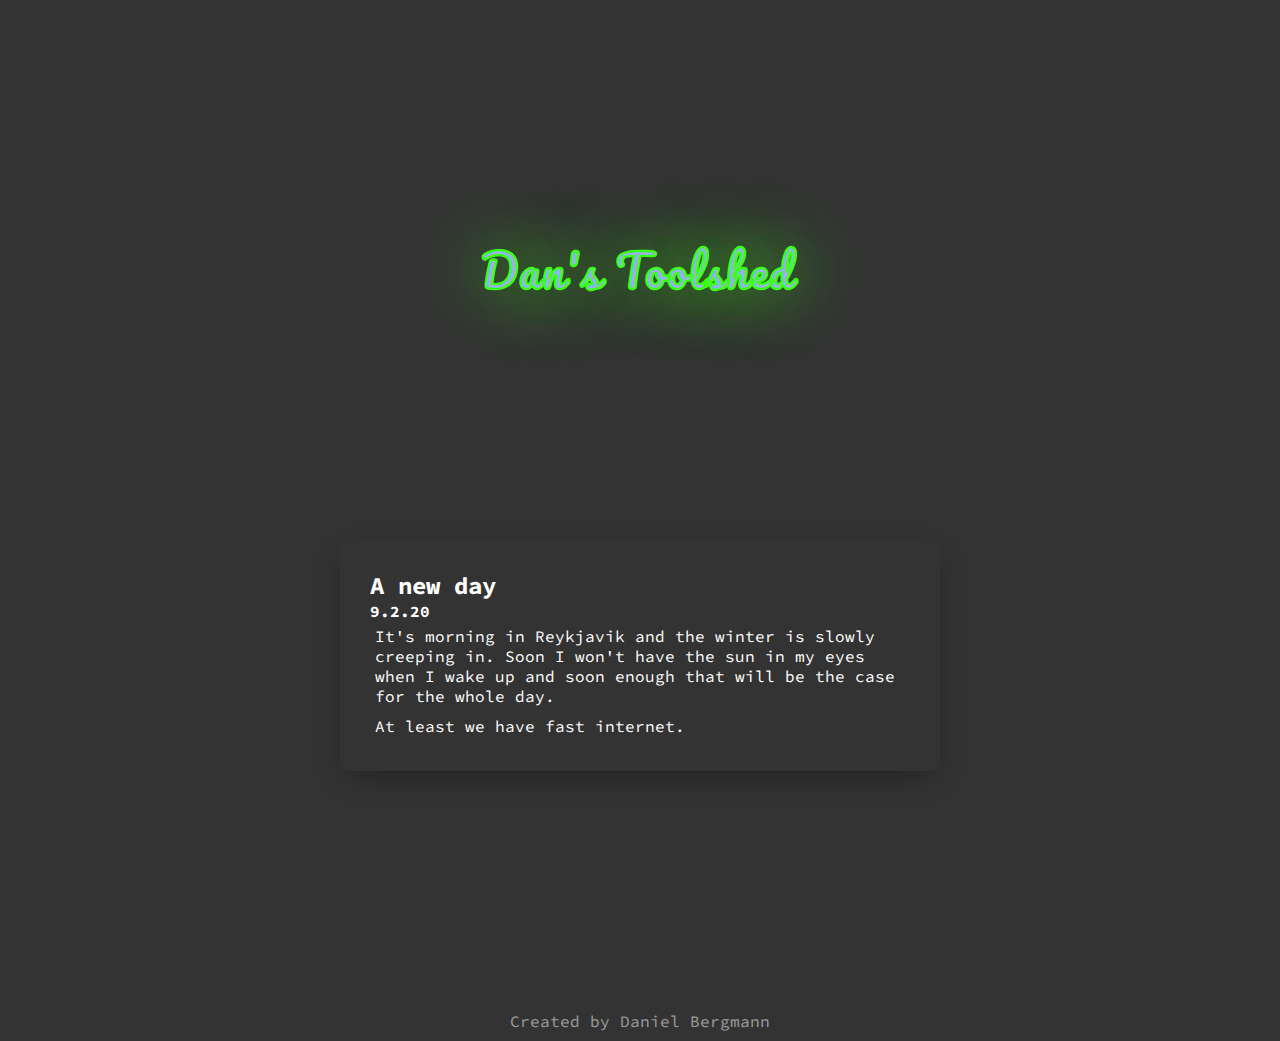
==== index.html @ 5a917eac "Add files via upload" ====
<!DOCTYPE html>
<html lang="en">
<head>
    <meta charset="UTF-8">
    <meta name="viewport" content="width=device-width, initial-scale=1.0">
    <!-- Google Fonts -->
    <link href="https://fonts.googleapis.com/css2?family=Pacifico&display=swap" rel="stylesheet">
    <link href="https://fonts.googleapis.com/css2?family=Source+Code+Pro:wght@400;500;700&display=swap" rel="stylesheet">
    <!-- Font awesome -->
    <link rel="stylesheet" href="https://use.fontawesome.com/releases/v5.14.0/css/all.css" integrity="sha384-HzLeBuhoNPvSl5KYnjx0BT+WB0QEEqLprO+NBkkk5gbc67FTaL7XIGa2w1L0Xbgc" crossorigin="anonymous">
    <!-- Main CSS -->
    <link rel="stylesheet" href="css/style.css">
    <title>Dan's Toolshed</title>
</head>
<body>

    <header>
        <div class="logo-flex-container">
          <div class="logo">
            <h3 class=" logo-text"><a href="./index.html">Dan's Toolshed</a></h3>
            <i class="logo-image fas fa-tools"></i>
          </div>
        </div>
    </header>

  
      <!-- Article template: -->

      <!-- <article>
        <div class="card-container">
          <div class="card card-dark">
            <a href="#"> 

              <h2 class="card-title">I am article heading</h2>
              <h4>This is the date today</h4>

              <p>I am a article paragraph</p>
            
            </a> 
          </div>
        </div>
    </article> -->

<!-- Infinite scroll start-->

       <main>
        <!--Articles -->
        <article>
            <div class="card-container">
              <div class="card card-dark">
    
                <a href="#"> 

                  <h2 class="card-title">A new day</h2>
                  <h4>9.2.20</h4>

                  <p>It's morning in Reykjavik and the winter is slowly creeping in. Soon I won't have the sun in my eyes when I wake up and soon enough that will be the case for the whole day.
                  </p>
                  <p>At least we have fast internet.</p>
                </a> 
              </div>
            </div>
        </article>
    </main>
  
  

    <footer>
      <div>
        <a href="https://danielbergmann.me/"><p class="grey-text">Created by Daniel Bergmann</p></a>
      </div>
    </footer>


    <script src="./js/infinitescroll.js"></script>
</body>
</html>
---- css/style.css ----
/* main stylings */

* {
  margin: 0;
  padding: 0;
  box-sizing: border-box;
}

body {
  background: #333;
  font-family: 'Source Code Pro', monospace;
}

ul {
  list-style: none;
}

a {
  color: white;
  text-decoration: none;
}

/* Other */

/* Logo */

.logo-flex-container {
  display: flex;
  justify-content: center;
  align-items: center;
  height: 60vh;
}

.logo {
  display: flex;
  padding: 15px;
}

.logo-text a {
  font-size: 44px;
  letter-spacing: 2px;
  font-family: 'Pacifico', cursive;
  color: rgb(152, 174, 245);
  text-shadow: 0 0 70px #39ff14;
  -webkit-text-stroke: 1px #39ff14;
}

.logo:hover a {
  text-shadow: 0 0 100px #39ff14;
  -webkit-text-stroke: 1px #39ff14;
}

.logo-image {
  padding-left: 5px;
  font-size: 60px;
  color: #39ff14;
  text-shadow: 0 0 100px #39ff14;
  -webkit-text-stroke: 2px rgb(77, 77, 77);
}

.logo:hover i {
  color: #39ff14;
  text-shadow: 0 0 100px #39ff14;
  -webkit-text-stroke: 2px rgb(77, 77, 77);
}

/* Card styling */

.card-container {
  display: flex;
  justify-content: center;
  flex-direction: row;
  flex-wrap: wrap;
}

.card {
  display: flex;
  justify-content: center;
  flex-direction: column;
  margin-left: 40px;
  margin-right: 40px;
  max-width: 600px;
  padding: 30px;
  box-shadow: 0 10px 30px -10px rgba(0, 0, 0, 0.45);
  border-radius: 2%;
}

.card:hover {
  padding: 31px;
}


.card-dark {
  background: #333;
  color: white;
}

.card p {
  padding: 5px;
}

footer {
  display: flex;
  justify-content: center;
  flex-direction: row;
  height: 30vh;
  align-items: flex-end;
  padding-bottom: 10px;
  opacity: 0.5;
}

footer:hover {
  opacity: 0.9;
}
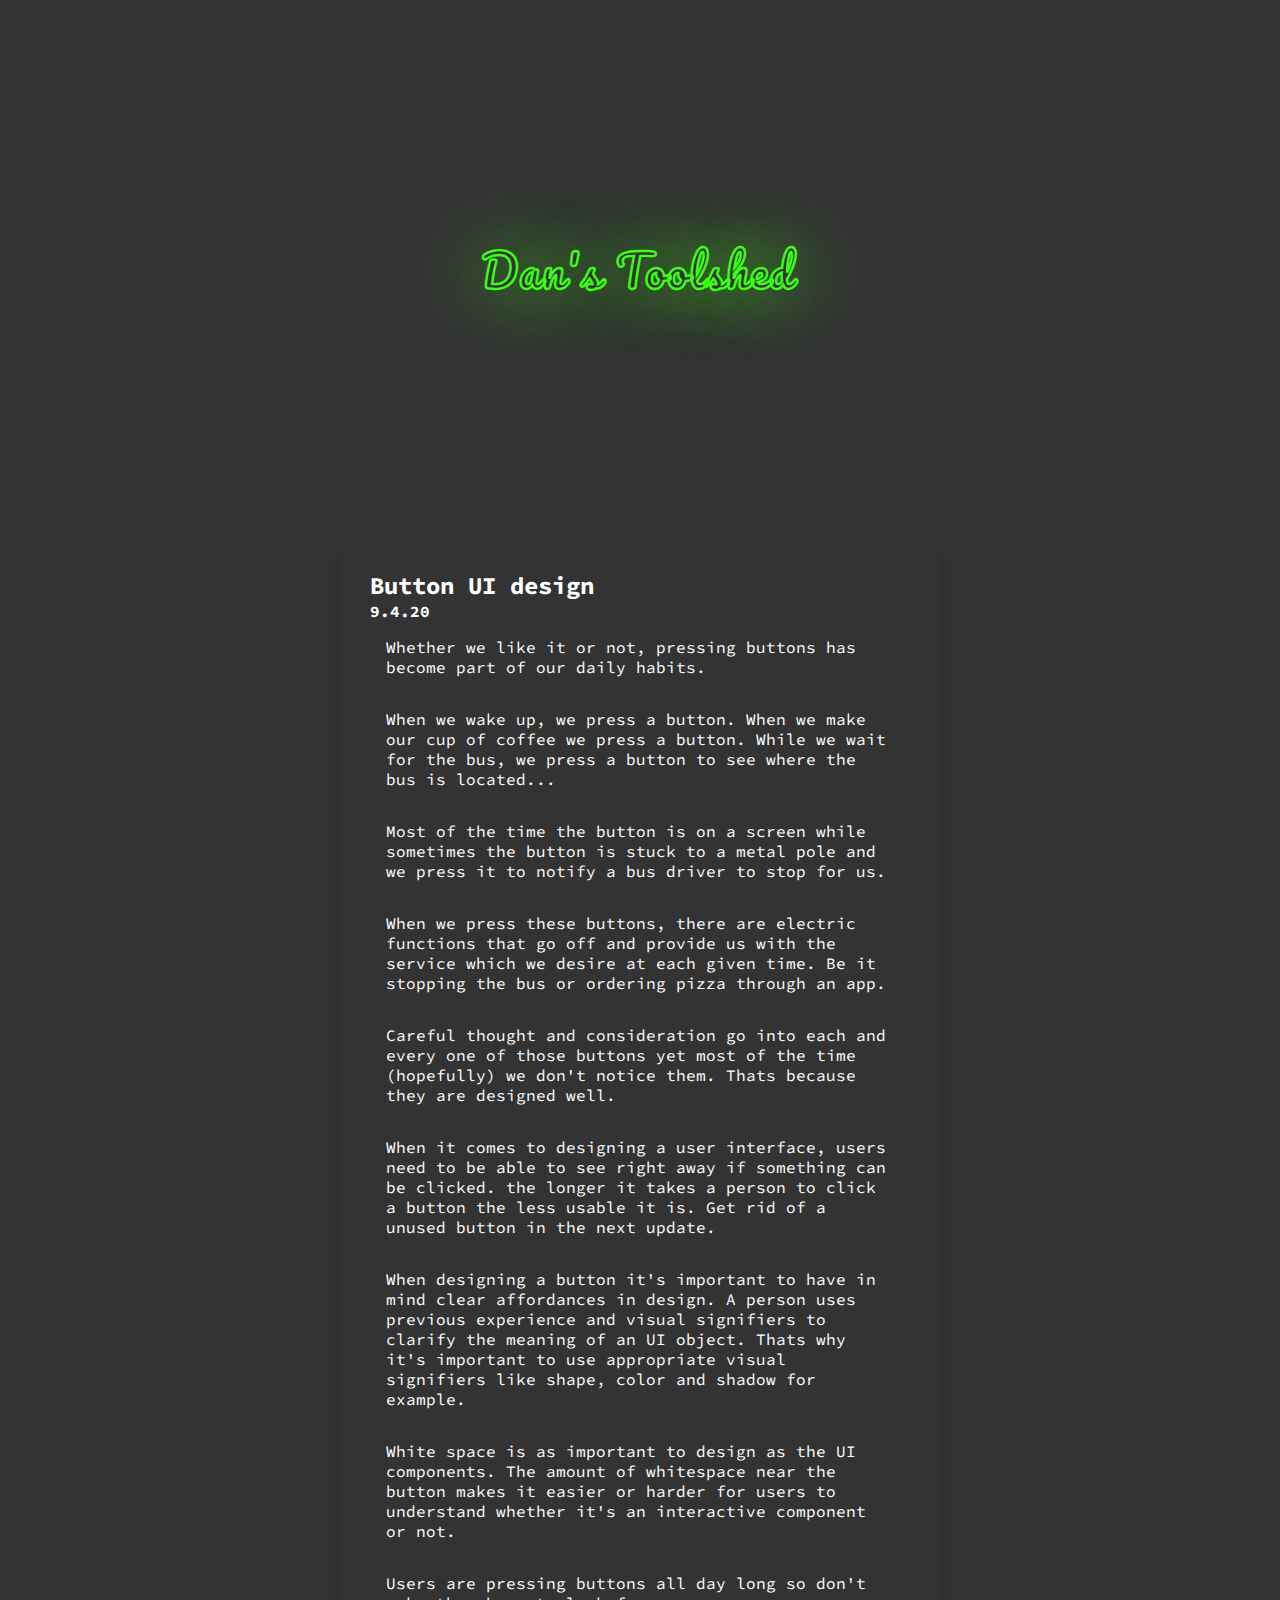
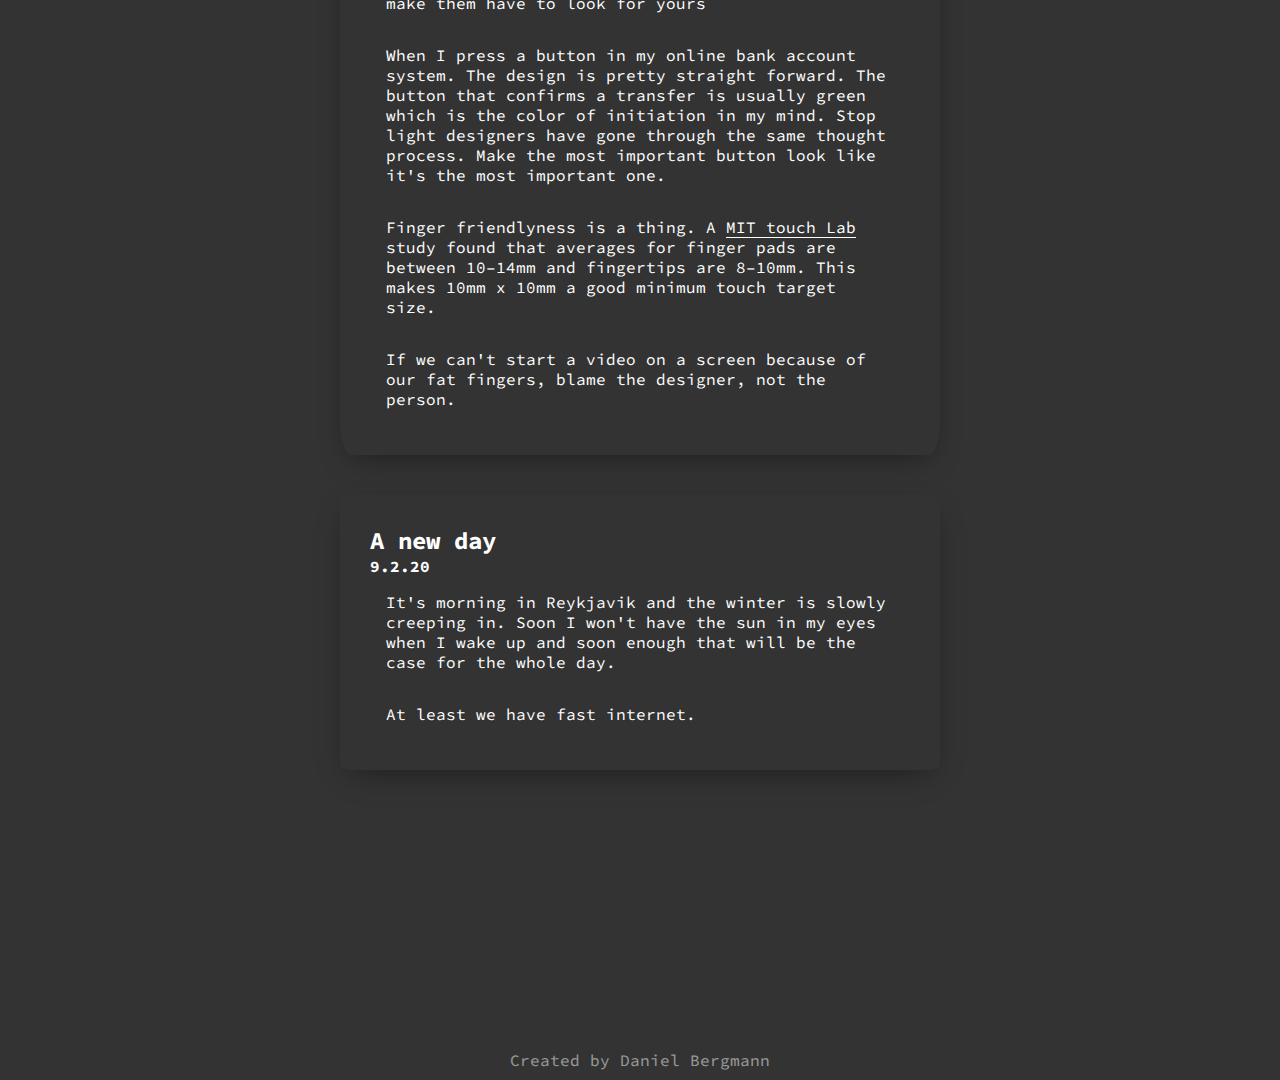
==== commit 1c3175e6: "added an article and edited the stylesheet" ====
--- a/index.html
+++ b/index.html
@@ -41,10 +41,49 @@
         </div>
     </article> -->
 
+    
+
 <!-- Infinite scroll start-->
 
        <main>
         <!--Articles -->
+
+        <article>
+          <div class="card-container">
+            <div class="card card-dark">
+              <a href="./archive/9.4.20.html"> 
+
+              <h2 class="card-title">Button UI design</h2>
+              <h4>9.4.20</h4>
+
+              <p>Whether we like it or not, pressing buttons has become part of our daily habits.</p>
+
+              <p>When we wake up, we press a button. When we make our cup of coffee we press a button. While we wait for the bus, we press a button to see where the bus is located...</p>
+
+              <p>Most of the time the button is on a screen while sometimes the button is stuck to a metal pole and we press it to notify a bus driver to stop for us.</p>
+
+              <p>When we press these buttons, there are electric functions that go off and provide us with the service which we desire at each given time. Be it stopping the bus or ordering pizza through an app.</p>
+
+              <p>Careful thought and consideration go into each and every one of those buttons yet most of the time (hopefully) we don't notice them. Thats because they are designed well.</p>
+
+              <p>When it comes to designing a user interface, users need to be able to see right away if something can be clicked. the longer it takes a person to click a button the less usable it is. Get rid of a unused button in the next update.</p>
+
+              <p>When designing a button it's important to have in mind clear affordances in design. A person uses previous experience and visual signifiers to clarify the meaning of an UI object. Thats why it's important to use appropriate visual signifiers like shape, color and shadow for example.</p>
+
+              <p>White space is as important to design as the UI components. The amount of whitespace near the button makes it easier or harder for users to understand whether it's an interactive component or not.</p>
+
+              <p>Users are pressing buttons all day long so don't make them have to look for yours</p>
+
+              <p>When I press a button in my online bank account system. The design is pretty straight forward. The button that confirms a transfer is usually green which is the color of initiation in my mind. Stop light designers have gone through the same thought process. Make the most important button look like it's the most important one.</p>
+
+              <p>Finger friendlyness is a thing. A <a class="link-underline" href="http://touchlab.mit.edu/publications/2003_009.pdf">MIT touch Lab</a> study found that averages for finger pads are between 10–14mm and fingertips are 8–10mm. This makes 10mm x 10mm a good minimum touch target size.</p>
+
+              <p>If we can't start a video on a screen because of our fat fingers, blame the designer, not the person.</p>
+              </a> 
+            </div>
+          </div>
+        </article> 
+
         <article>
             <div class="card-container">
               <div class="card card-dark">
--- a/css/style.css
+++ b/css/style.css
@@ -40,7 +40,7 @@
   font-size: 44px;
   letter-spacing: 2px;
   font-family: 'Pacifico', cursive;
-  color: rgb(152, 174, 245);
+  color: #333;
   text-shadow: 0 0 70px #39ff14;
   -webkit-text-stroke: 1px #39ff14;
 }
@@ -96,7 +96,20 @@
 }
 
 .card p {
-  padding: 5px;
+  padding: 1em;
+}
+
+article {
+  margin-bottom: 40px;
+}
+
+.link-underline {
+  border-bottom: white 1px solid;
+}
+
+.link-underline:hover {
+  background: white;
+  color: #333;
 }
 
 footer {
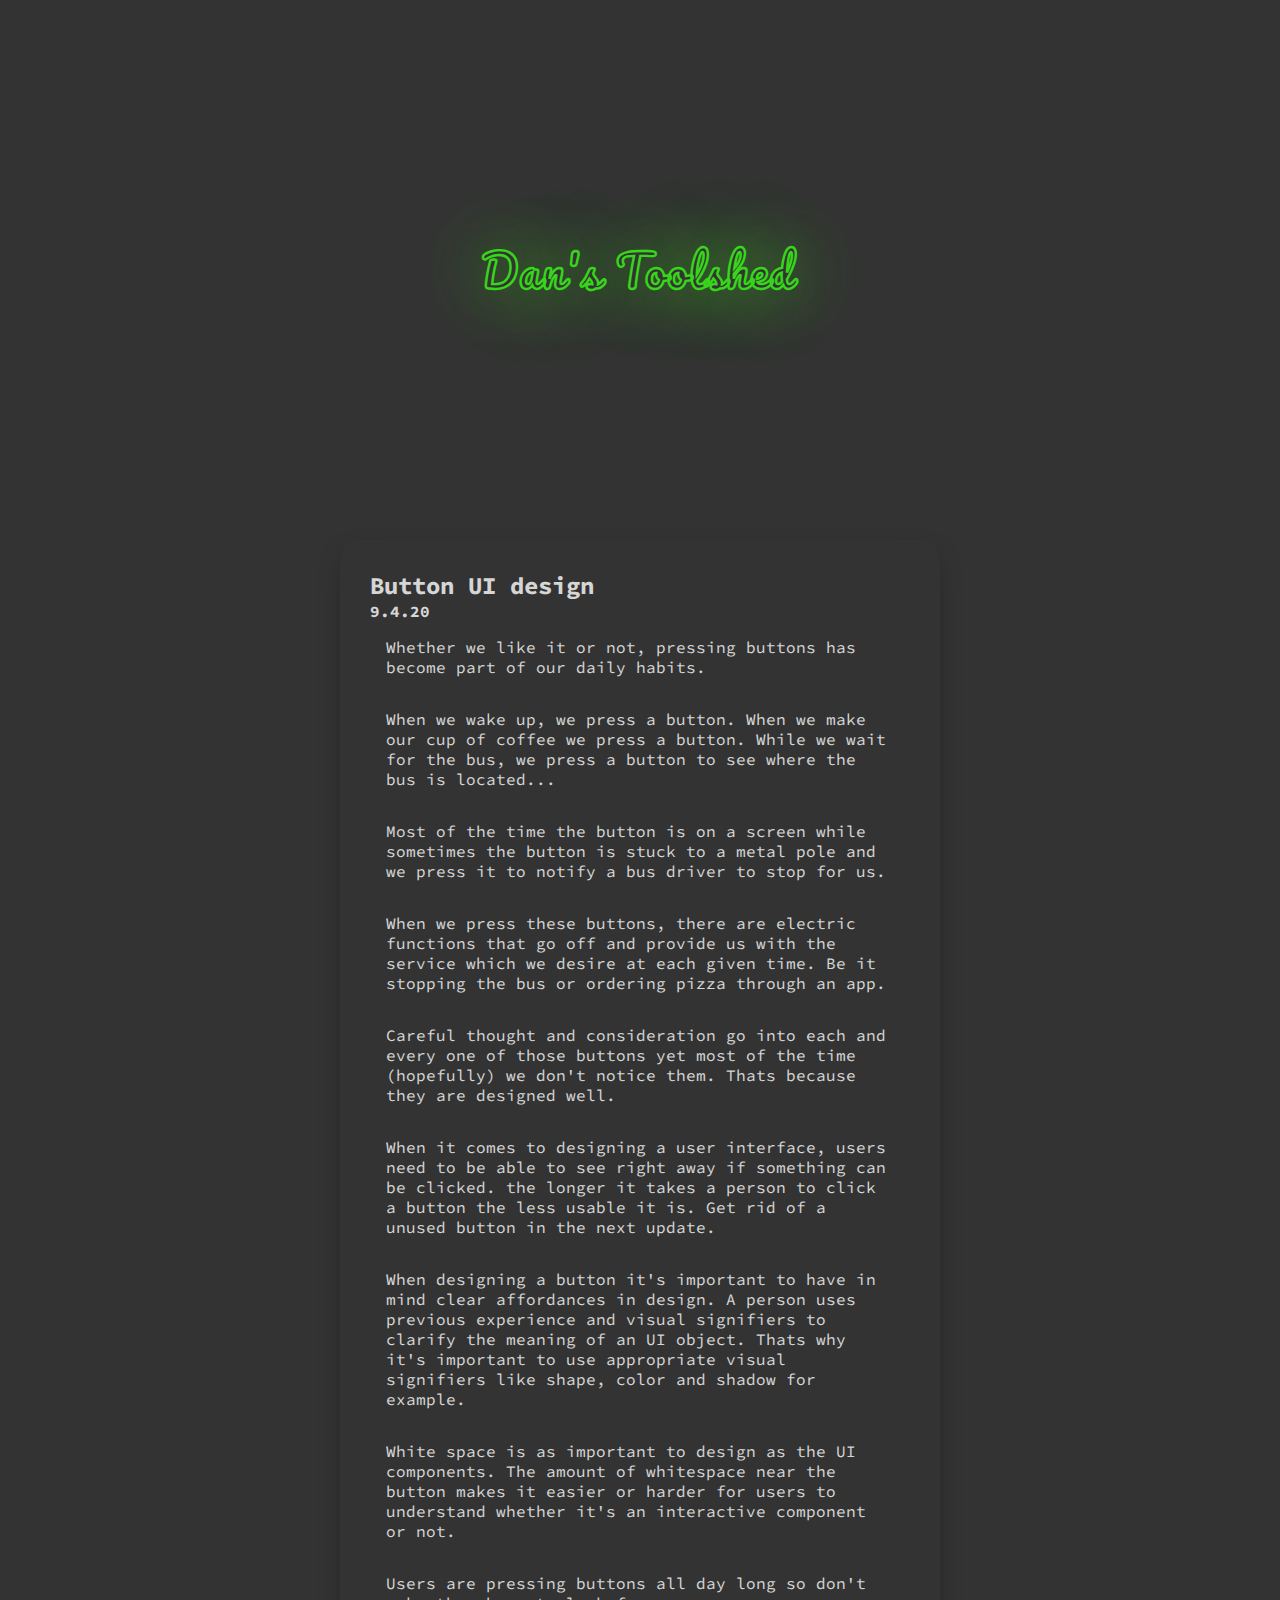
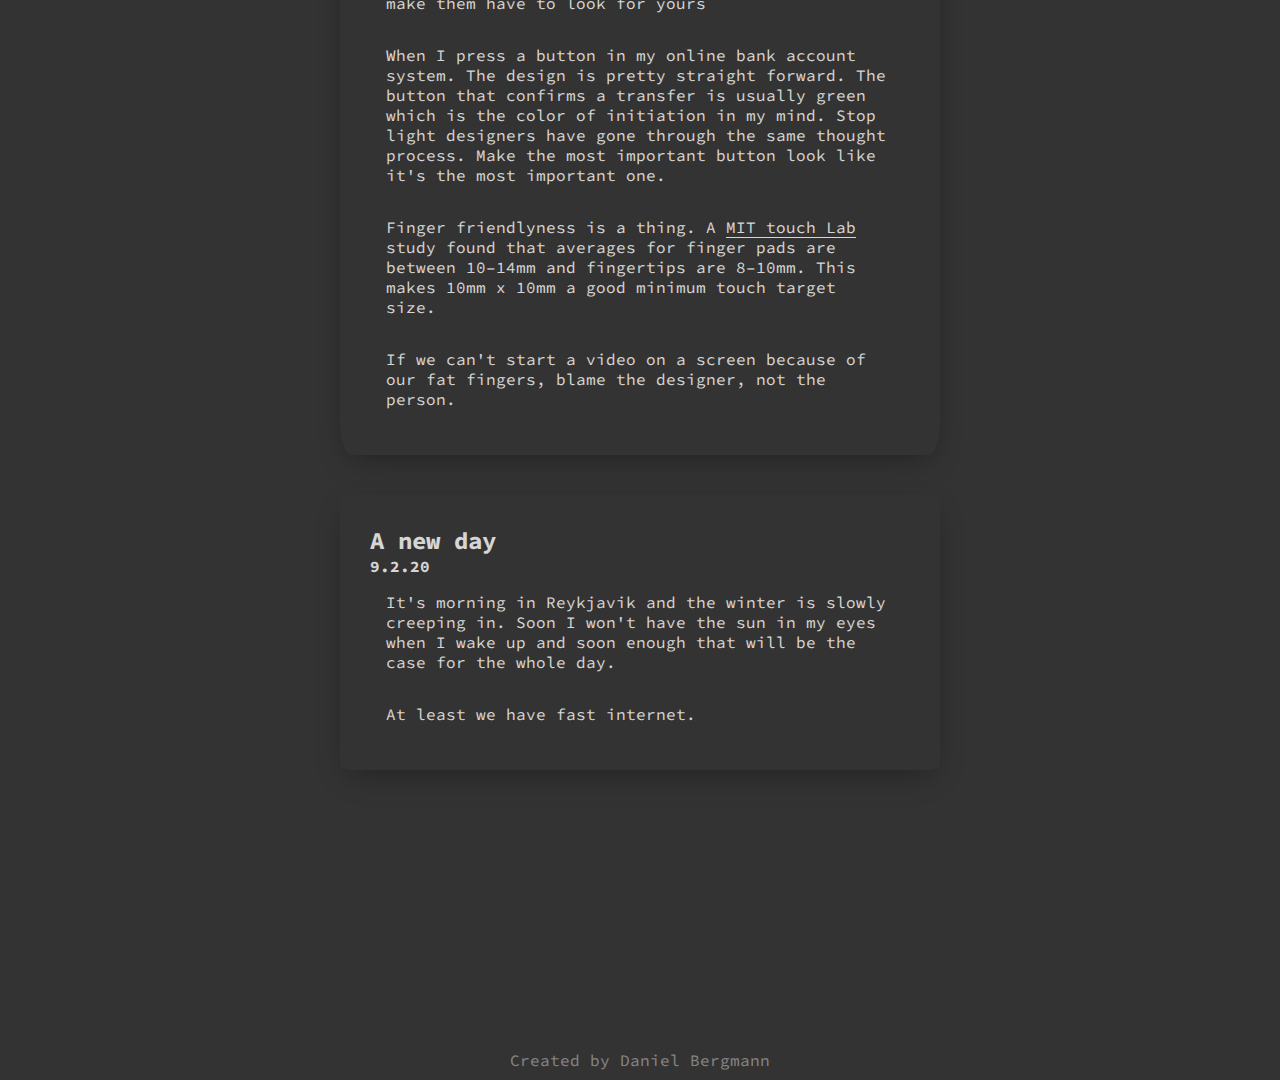
==== commit fea1a3b0: "fix" ====
--- a/index.html
+++ b/index.html
@@ -4,7 +4,9 @@
     <meta charset="UTF-8">
     <meta name="viewport" content="width=device-width, initial-scale=1.0">
     <!-- Google Fonts -->
+    <!-- font for logo -->
     <link href="https://fonts.googleapis.com/css2?family=Pacifico&display=swap" rel="stylesheet">
+    <!-- font for text in page -->
     <link href="https://fonts.googleapis.com/css2?family=Source+Code+Pro:wght@400;500;700&display=swap" rel="stylesheet">
     <!-- Font awesome -->
     <link rel="stylesheet" href="https://use.fontawesome.com/releases/v5.14.0/css/all.css" integrity="sha384-HzLeBuhoNPvSl5KYnjx0BT+WB0QEEqLprO+NBkkk5gbc67FTaL7XIGa2w1L0Xbgc" crossorigin="anonymous">
--- a/css/style.css
+++ b/css/style.css
@@ -9,6 +9,7 @@
 body {
   background: #333;
   font-family: 'Source Code Pro', monospace;
+  opacity: 0.8;
 }
 
 ul {
